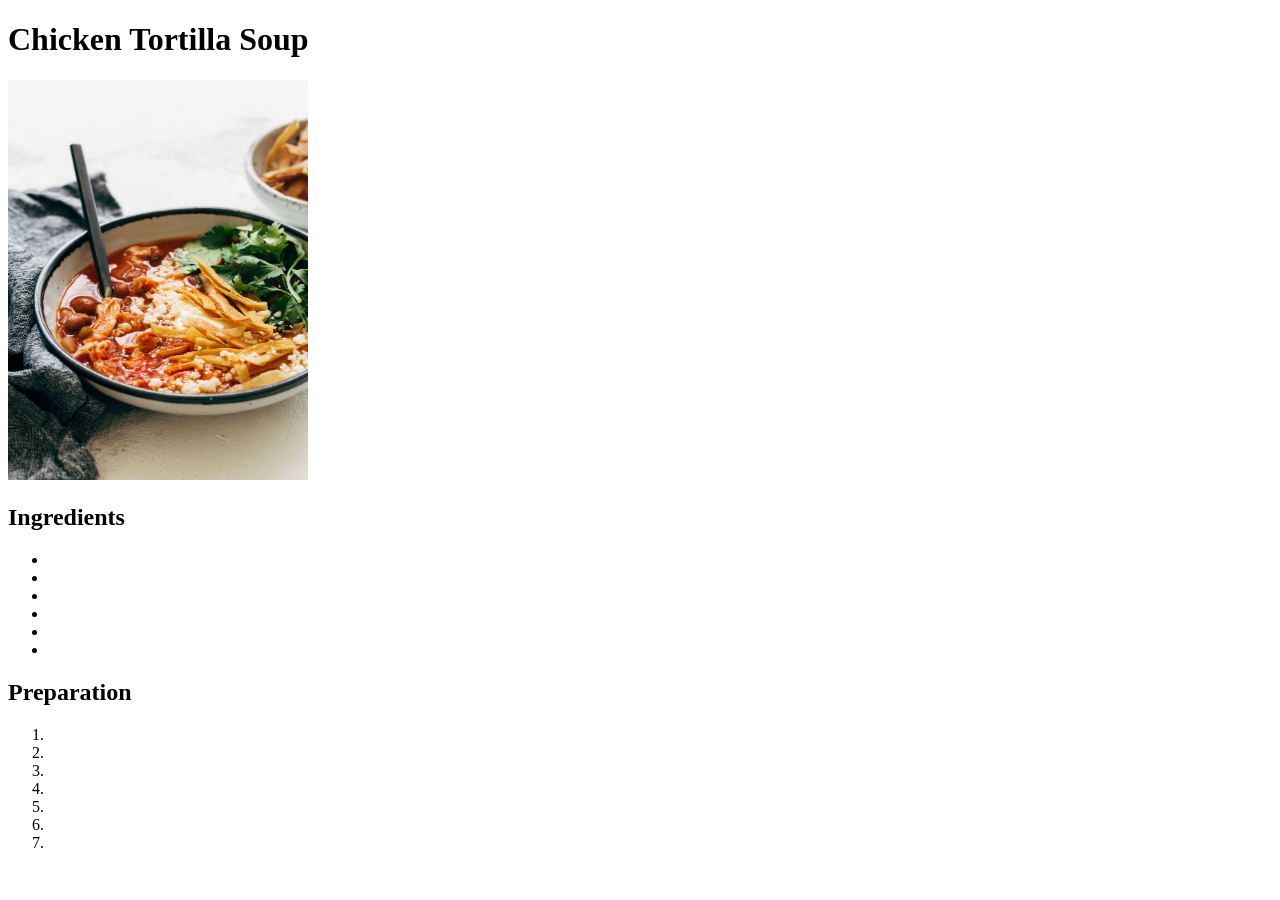
==== recipes/chicken-soup.html @ 62af1bb5 "1 - created homepage index.html with boilerplate and inserted template for new recipes in unorganize" ====
<!DOCTYPE html>
<html lang="en">
<head>
  <meta charset="UTF-8">
  <meta name="viewport" content="width=device-width, initial-scale=1.0">
  <title>Chicken tortilla soup</title>
  <meta name="description" content="Delicious chicken tortilla soup">
</head>
<body>
    <h1>Chicken Tortilla Soup</h1>
    <img src="../images/Chicken-Soup.jpeg" height="400" width="300">
    <h2>Ingredients</h2>
    <ul>
        <li></li>
        <li></li>
        <li></li>
        <li></li>
        <li></li>
        <li></li>
    </ul>
    <h2>Preparation</h2>
    <ol>
        <li></li>
        <li></li>
        <li></li>
        <li></li>
        <li></li>
        <li></li>
        <li></li>
    </ol>
</body>
</html>
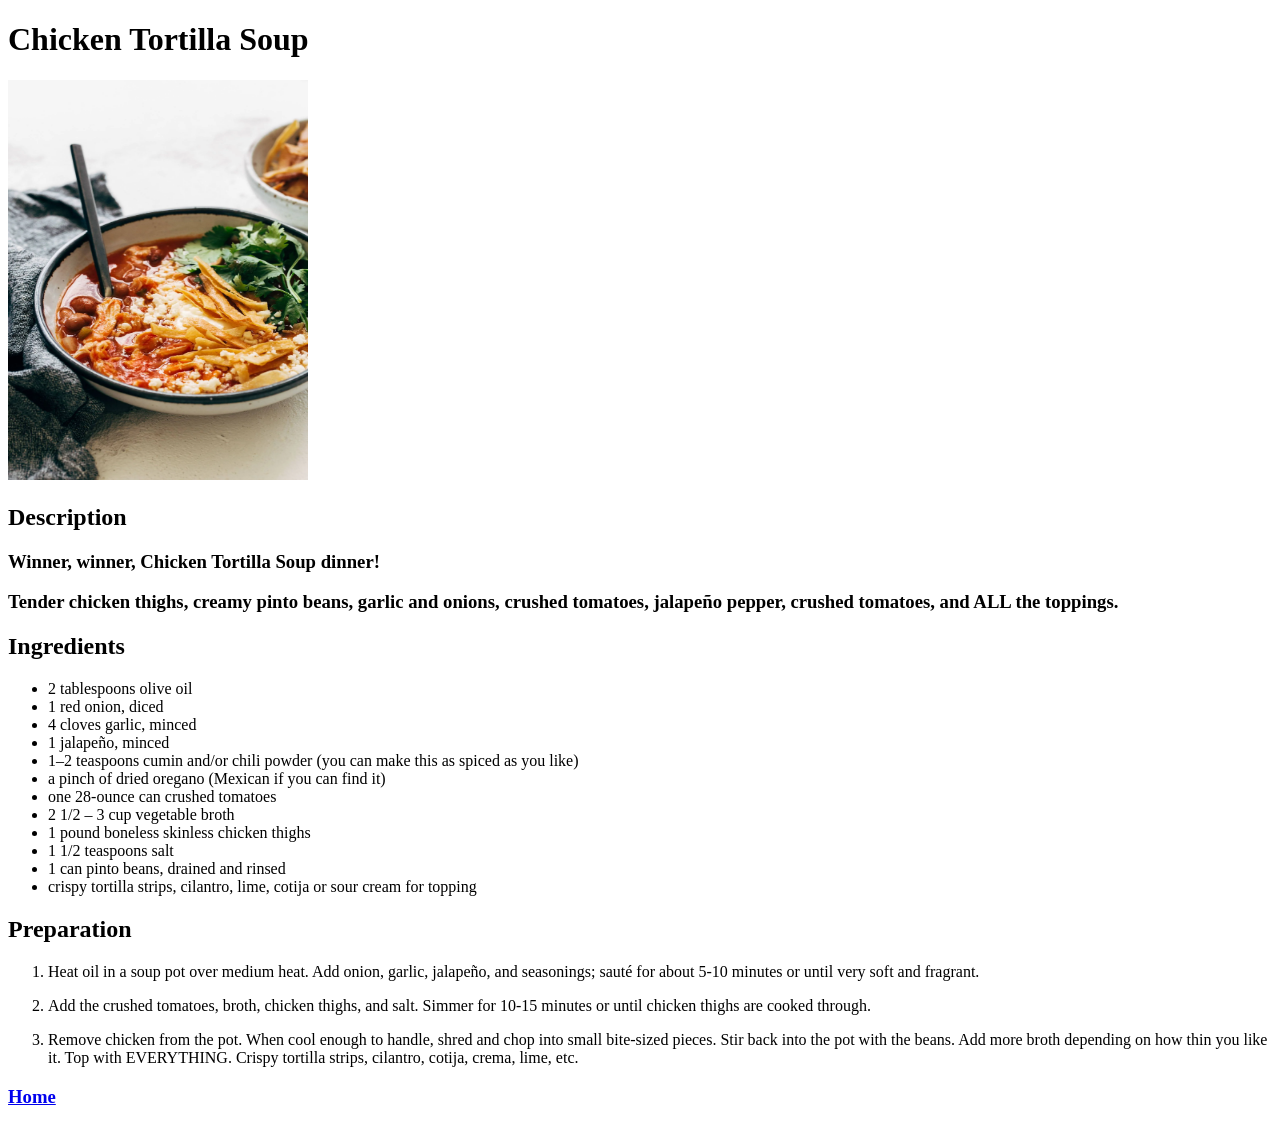
==== commit 8fae1e79: "1- updated general template for recipes -> added recipe description section under the image for bett" ====
--- a/recipes/chicken-soup.html
+++ b/recipes/chicken-soup.html
@@ -9,24 +9,30 @@
 <body>
     <h1>Chicken Tortilla Soup</h1>
     <img src="../images/Chicken-Soup.jpeg" height="400" width="300">
+    <h2>Description</h2>
+    <h3><p>Winner, winner, Chicken Tortilla Soup dinner!</p>
+        <p>Tender chicken thighs, creamy pinto beans, garlic and onions, crushed tomatoes, jalapeño pepper, crushed tomatoes, and ALL the toppings.</p></h3>
     <h2>Ingredients</h2>
     <ul>
-        <li></li>
-        <li></li>
-        <li></li>
-        <li></li>
-        <li></li>
-        <li></li>
+        <li>2 tablespoons olive oil</li>
+        <li>1 red onion, diced</li>
+        <li>4 cloves garlic, minced</li>
+        <li>1 jalapeño, minced</li>
+        <li>1–2 teaspoons cumin and/or chili powder (you can make this as spiced as you like)</li>
+        <li>a pinch of dried oregano (Mexican if you can find it)</li>
+        <li>one 28-ounce can crushed tomatoes</li>
+        <li>2 1/2 – 3 cup vegetable broth</li>
+        <li>1 pound boneless skinless chicken thighs</li>
+        <li>1 1/2 teaspoons salt</li>
+        <li>1 can pinto beans, drained and rinsed</li>
+        <li>crispy tortilla strips, cilantro, lime, cotija or sour cream for topping</li>
     </ul>
     <h2>Preparation</h2>
     <ol>
-        <li></li>
-        <li></li>
-        <li></li>
-        <li></li>
-        <li></li>
-        <li></li>
-        <li></li>
+        <li><p>Heat oil in a soup pot over medium heat. Add onion, garlic, jalapeño, and seasonings; sauté for about 5-10 minutes or until very soft and fragrant.</p></li>
+        <li><p>Add the crushed tomatoes, broth, chicken thighs, and salt. Simmer for 10-15 minutes or until chicken thighs are cooked through.</p></li>
+        <li><p>Remove chicken from the pot. When cool enough to handle, shred and chop into small bite-sized pieces. Stir back into the pot with the beans. Add more broth depending on how thin you like it. Top with EVERYTHING. Crispy tortilla strips, cilantro, cotija, crema, lime, etc.</p></li>
     </ol>
+    <h3><a href="../index.html">Home</a></h3>
 </body>
 </html>
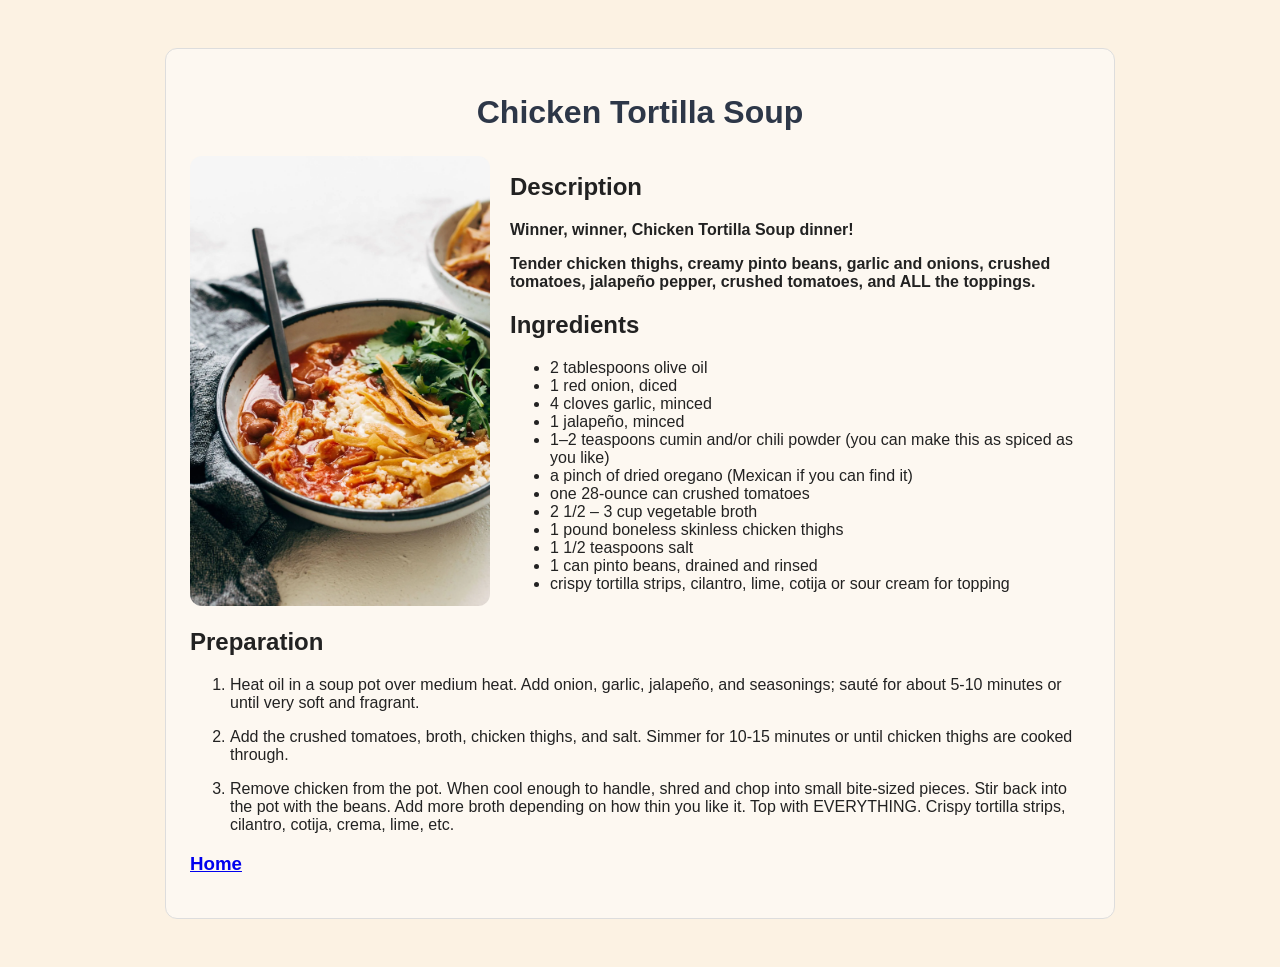
==== commit fdfc68e9: "just an experiment" ====
--- a/recipes/chicken-soup.html
+++ b/recipes/chicken-soup.html
@@ -5,13 +5,15 @@
   <meta name="viewport" content="width=device-width, initial-scale=1.0">
   <title>Chicken tortilla soup</title>
   <meta name="description" content="Delicious chicken tortilla soup">
+  <link rel="stylesheet" href="01-recipe.css">
 </head>
 <body>
+    <div class="container">
     <h1>Chicken Tortilla Soup</h1>
-    <img src="../images/Chicken-Soup.jpeg" height="400" width="300">
-    <h2>Description</h2>
-    <h3><p>Winner, winner, Chicken Tortilla Soup dinner!</p>
-        <p>Tender chicken thighs, creamy pinto beans, garlic and onions, crushed tomatoes, jalapeño pepper, crushed tomatoes, and ALL the toppings.</p></h3>
+    <div class="recipe"><img src="../images/Chicken-Soup.jpeg">
+    <div><h2>Description</h2>
+    <p><strong>Winner, winner, Chicken Tortilla Soup dinner!</strong></p>
+    <p><strong>Tender chicken thighs, creamy pinto beans, garlic and onions, crushed tomatoes, jalapeño pepper, crushed tomatoes, and ALL the toppings.</strong></p>
     <h2>Ingredients</h2>
     <ul>
         <li>2 tablespoons olive oil</li>
@@ -26,7 +28,8 @@
         <li>1 1/2 teaspoons salt</li>
         <li>1 can pinto beans, drained and rinsed</li>
         <li>crispy tortilla strips, cilantro, lime, cotija or sour cream for topping</li>
-    </ul>
+    </ul></div>
+    </div>
     <h2>Preparation</h2>
     <ol>
         <li><p>Heat oil in a soup pot over medium heat. Add onion, garlic, jalapeño, and seasonings; sauté for about 5-10 minutes or until very soft and fragrant.</p></li>
@@ -34,5 +37,6 @@
         <li><p>Remove chicken from the pot. When cool enough to handle, shred and chop into small bite-sized pieces. Stir back into the pot with the beans. Add more broth depending on how thin you like it. Top with EVERYTHING. Crispy tortilla strips, cilantro, cotija, crema, lime, etc.</p></li>
     </ol>
     <h3><a href="../index.html">Home</a></h3>
+    </div>
 </body>
 </html>
--- a/recipes/01-recipe.css
+++ b/recipes/01-recipe.css
@@ -0,0 +1,30 @@
+
+body {
+    background-color: #fcf2e3;
+    font-family: Arial, sans-serif;
+    color: #222;
+}
+
+.container {
+    width: 900px;
+    margin: 48px auto;
+    padding: 24px;
+    background-color: rgb(255, 255, 255, 0.5);
+    border: 1px ridge #ddd;
+    border-radius: 12px;
+}
+h1 {
+  text-align: center;
+  color: #2d3748;
+}
+.recipe {
+    display: flex;
+    align-items: center;
+    gap: 20px;
+}
+
+.recipe img {
+  width: 300px;
+  border-radius: 12px;
+  height: auto;
+}
